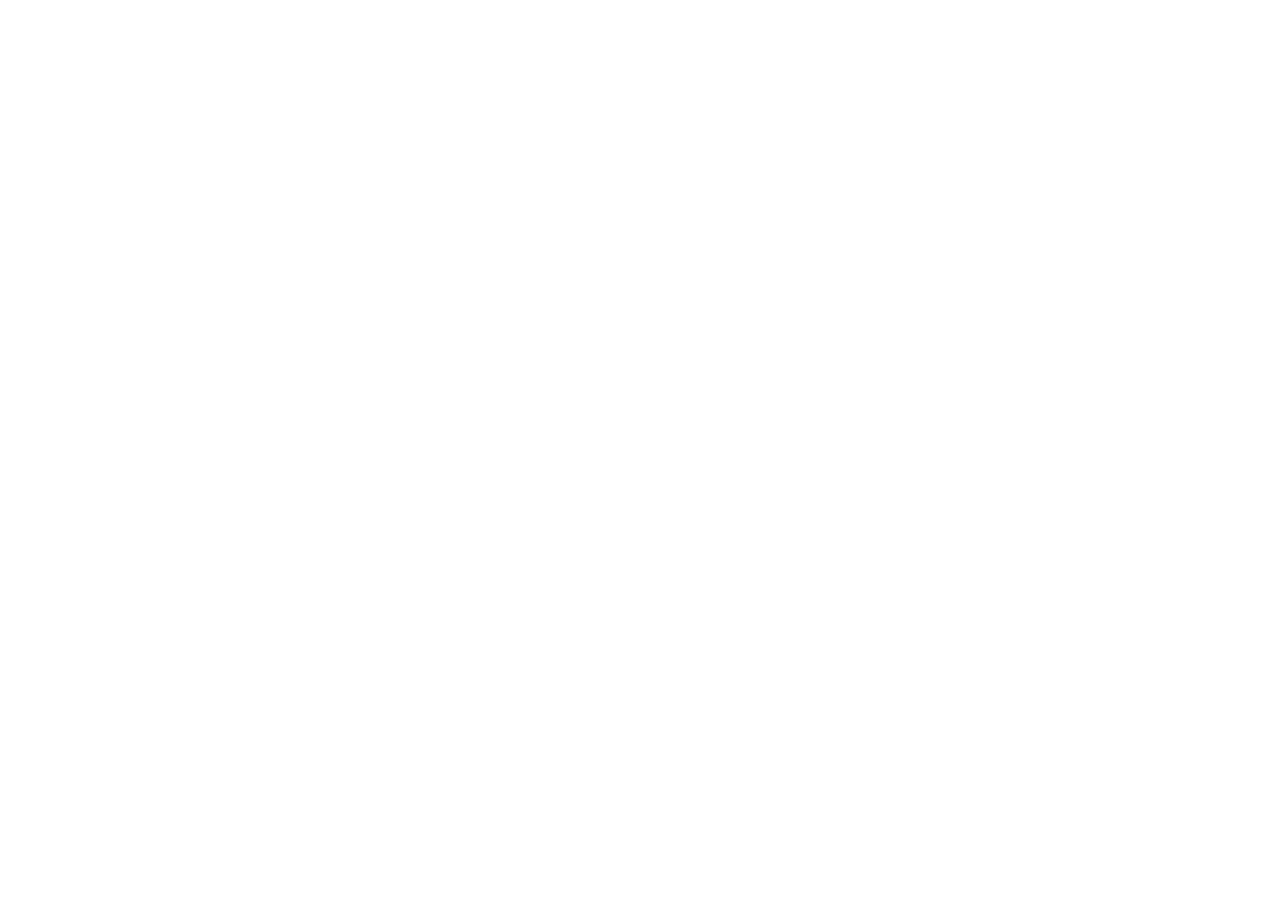
==== index.html @ 05f4dca0 "rename directories" ====
<!DOCTYPE html>
<!--[if lt IE 7]>      <html class="no-js lt-ie9 lt-ie8 lt-ie7"> <![endif]-->
<!--[if IE 7]>         <html class="no-js lt-ie9 lt-ie8"> <![endif]-->
<!--[if IE 8]>         <html class="no-js lt-ie9"> <![endif]-->
<!--[if gt IE 8]><!--> <html class="no-js"> <!--<![endif]-->
<head>
    <meta charset="utf-8">
    <meta http-equiv="X-UA-Compatible" content="IE=edge">
    <title>Region 2 US</title>
    <meta name="description" content="">
    <meta name="viewport" content="width=device-width, initial-scale=1">

    <!-- Place favicon.ico and apple-touch-icon.png in the root directory -->
    <link href="css/screen.css" media="screen, projection" rel="stylesheet" type="text/css" />

    <!--
    <link rel="stylesheet" href="css/normalize.css">
    <link rel="stylesheet" href="css/main.css">
    -->


    <!-- Modernizr checks for browser capabilities and provides exist functions -->
    <script src="js/vendor/modernizr-2.6.2.min.js"></script>
</head>
<body>
    <!--[if lt IE 7]>
        <p class="browsehappy">You are using an <strong>outdated</strong> browser. Please <a href="http://browsehappy.com/">upgrade your browser</a> to improve your experience.</p>
    <![endif]-->
    <div id="root">

        <header>
        </header>
    

        <div id="root-footer"></div>
    </div>

    <footer id="main-footer">
    </footer>

    <script src="http://ajax.googleapis.com/ajax/libs/jquery/1.10.2/jquery.min.js"></script>
    <script>window.jQuery || document.write('<script src="js/vendor/jquery-1.10.2.min.js"><\/script>')</script>
    <script src="js/plugins.js"></script>
    <script src="js/main.js"></script>

</body>
</html>
---- css/screen.css ----
/* Welcome to Compass.
 * In this file you should write your main styles. (or centralize your imports)
 * Import this file using the following HTML or equivalent:
 * <link href="/stylesheets/screen.css" media="screen, projection" rel="stylesheet" type="text/css" /> */
/* line 5, ../../../.rbenv/versions/2.1.2/lib/ruby/gems/2.1.0/gems/compass-core-1.0.1/stylesheets/compass/reset/_utilities.scss */
html, body, div, span, applet, object, iframe,
h1, h2, h3, h4, h5, h6, p, blockquote, pre,
a, abbr, acronym, address, big, cite, code,
del, dfn, em, img, ins, kbd, q, s, samp,
small, strike, strong, sub, sup, tt, var,
b, u, i, center,
dl, dt, dd, ol, ul, li,
fieldset, form, label, legend,
table, caption, tbody, tfoot, thead, tr, th, td,
article, aside, canvas, details, embed,
figure, figcaption, footer, header, hgroup,
menu, nav, output, ruby, section, summary,
time, mark, audio, video {
  margin: 0;
  padding: 0;
  border: 0;
  font: inherit;
  font-size: 100%;
  vertical-align: baseline;
}

/* line 22, ../../../.rbenv/versions/2.1.2/lib/ruby/gems/2.1.0/gems/compass-core-1.0.1/stylesheets/compass/reset/_utilities.scss */
html {
  line-height: 1;
}

/* line 24, ../../../.rbenv/versions/2.1.2/lib/ruby/gems/2.1.0/gems/compass-core-1.0.1/stylesheets/compass/reset/_utilities.scss */
ol, ul {
  list-style: none;
}

/* line 26, ../../../.rbenv/versions/2.1.2/lib/ruby/gems/2.1.0/gems/compass-core-1.0.1/stylesheets/compass/reset/_utilities.scss */
table {
  border-collapse: collapse;
  border-spacing: 0;
}

/* line 28, ../../../.rbenv/versions/2.1.2/lib/ruby/gems/2.1.0/gems/compass-core-1.0.1/stylesheets/compass/reset/_utilities.scss */
caption, th, td {
  text-align: left;
  font-weight: normal;
  vertical-align: middle;
}

/* line 30, ../../../.rbenv/versions/2.1.2/lib/ruby/gems/2.1.0/gems/compass-core-1.0.1/stylesheets/compass/reset/_utilities.scss */
q, blockquote {
  quotes: none;
}
/* line 103, ../../../.rbenv/versions/2.1.2/lib/ruby/gems/2.1.0/gems/compass-core-1.0.1/stylesheets/compass/reset/_utilities.scss */
q:before, q:after, blockquote:before, blockquote:after {
  content: "";
  content: none;
}

/* line 32, ../../../.rbenv/versions/2.1.2/lib/ruby/gems/2.1.0/gems/compass-core-1.0.1/stylesheets/compass/reset/_utilities.scss */
a img {
  border: none;
}

/* line 116, ../../../.rbenv/versions/2.1.2/lib/ruby/gems/2.1.0/gems/compass-core-1.0.1/stylesheets/compass/reset/_utilities.scss */
article, aside, details, figcaption, figure, footer, header, hgroup, main, menu, nav, section, summary {
  display: block;
}
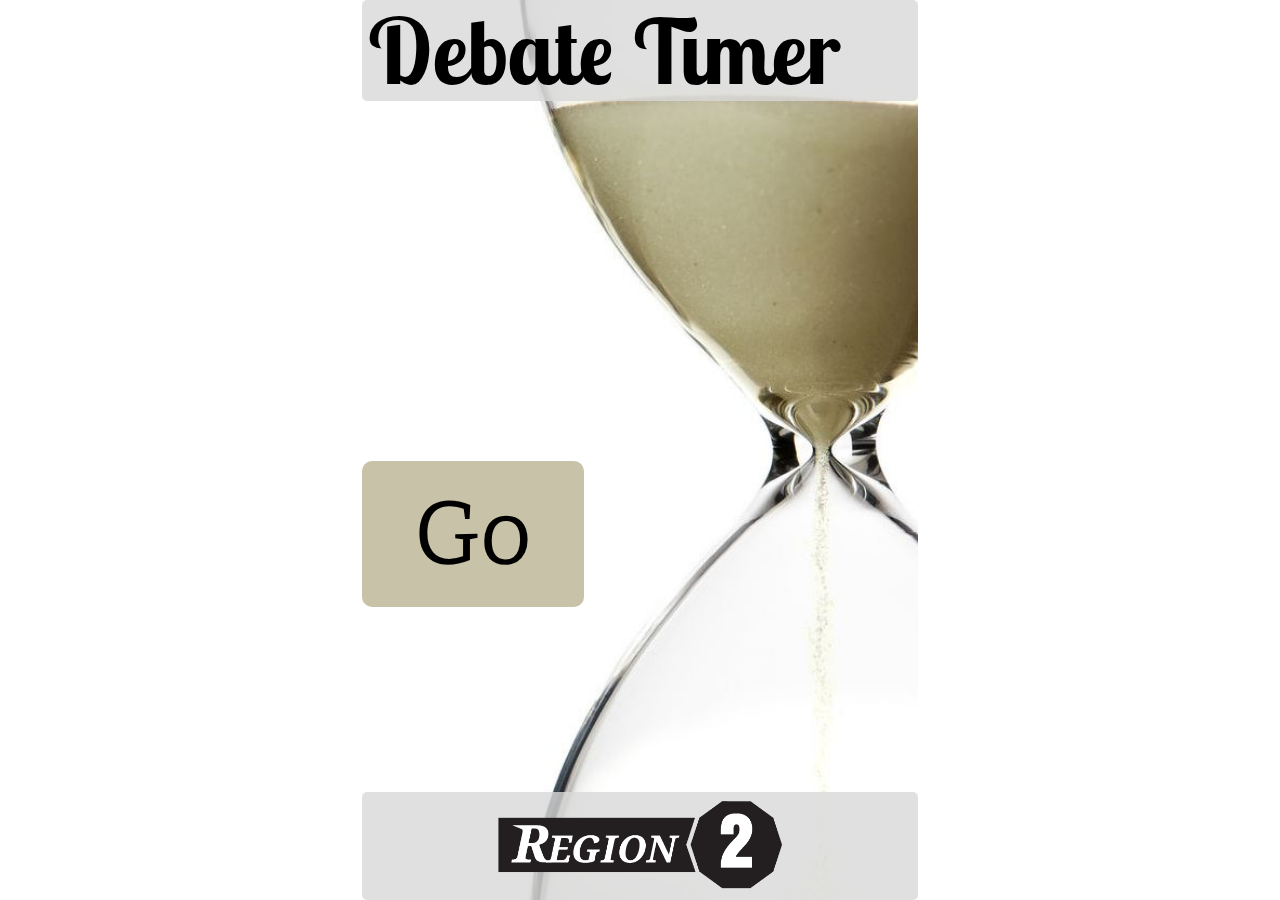
==== commit f50db257: "style go button" ====
--- a/index.html
+++ b/index.html
@@ -29,13 +29,20 @@
     <div id="root">
 
         <header>
+            <div>
+                <a href="./debate-timer/index.html"><span class="left">Debate Timer</span></a>
+            </div>
         </header>
-    
+
+        <a href="./debate-timer/index.html">
+            <div class="call-to-action">Go</div>    
+        </a>
 
         <div id="root-footer"></div>
     </div>
 
     <footer id="main-footer">
+        <img src="img/region-2-logo-546x173.png">
     </footer>
 
     <script src="http://ajax.googleapis.com/ajax/libs/jquery/1.10.2/jquery.min.js"></script>
--- a/css/screen.css
+++ b/css/screen.css
@@ -2,6 +2,8 @@
  * In this file you should write your main styles. (or centralize your imports)
  * Import this file using the following HTML or equivalent:
  * <link href="/stylesheets/screen.css" media="screen, projection" rel="stylesheet" type="text/css" /> */
+@import url(http://fonts.googleapis.com/css?family=Lobster+Two:700);
+@import url(http://fonts.googleapis.com/css?family=Bitter);
 /* line 5, ../../../.rbenv/versions/2.1.2/lib/ruby/gems/2.1.0/gems/compass-core-1.0.1/stylesheets/compass/reset/_utilities.scss */
 html, body, div, span, applet, object, iframe,
 h1, h2, h3, h4, h5, h6, p, blockquote, pre,
@@ -66,3 +68,117 @@
 article, aside, details, figcaption, figure, footer, header, hgroup, main, menu, nav, section, summary {
   display: block;
 }
+
+/* line 10, ../../../.rbenv/versions/2.1.2/lib/ruby/gems/2.1.0/gems/compass-core-1.0.1/stylesheets/compass/layout/_sticky-footer.scss */
+html, body {
+  height: 100%;
+}
+
+/* line 12, ../../../.rbenv/versions/2.1.2/lib/ruby/gems/2.1.0/gems/compass-core-1.0.1/stylesheets/compass/layout/_sticky-footer.scss */
+#root {
+  clear: both;
+  min-height: 100%;
+  height: auto !important;
+  height: 100%;
+  margin-bottom: -12vmin;
+}
+/* line 18, ../../../.rbenv/versions/2.1.2/lib/ruby/gems/2.1.0/gems/compass-core-1.0.1/stylesheets/compass/layout/_sticky-footer.scss */
+#root #root-footer {
+  height: 12vmin;
+}
+
+/* line 20, ../../../.rbenv/versions/2.1.2/lib/ruby/gems/2.1.0/gems/compass-core-1.0.1/stylesheets/compass/layout/_sticky-footer.scss */
+#main-footer {
+  clear: both;
+  position: relative;
+  height: 12vmin;
+}
+
+/* line 45, ../sass/screen.scss */
+body {
+  max-width: 556px;
+  margin: auto;
+}
+
+/* line 53, ../sass/screen.scss */
+img {
+  max-width: 100%;
+}
+
+/* line 57, ../sass/screen.scss */
+#root {
+  background-image: url('../img/hourglass-556x834-2x3.jpg?1415654698');
+  background-size: cover;
+  background-repeat: no-repeat;
+}
+
+/* line 66, ../sass/screen.scss */
+header {
+  font-family: 'Lobster Two', cursive;
+  font-size: 10vmin;
+  font-weight: bold;
+  background-color: rgba(216, 216, 216, 0.8);
+  border-radius: 5px;
+}
+/* line 72, ../sass/screen.scss */
+header div {
+  padding: 1%;
+}
+/* line 75, ../sass/screen.scss */
+header .left {
+  text-align: left;
+}
+/* line 78, ../sass/screen.scss */
+header .right {
+  font-family: Bitter, Serif;
+  font-size: 8vmin;
+  font-weight: bold;
+  float: right;
+  padding-top: 5px;
+  padding-right: 10px;
+  padding-left: .5em;
+  border-left: solid 1px;
+  color: grey;
+}
+
+/* line 93, ../sass/screen.scss */
+footer {
+  background-color: rgba(216, 216, 216, 0.8);
+  border-radius: 5px;
+  text-align: center;
+}
+/* line 98, ../sass/screen.scss */
+footer img {
+  height: 10vmin;
+  position: relative;
+  top: 1vmin;
+}
+
+/* line 107, ../sass/screen.scss */
+a {
+  color: black;
+  text-decoration: none;
+}
+
+/* line 116, ../sass/screen.scss */
+.call-to-action {
+  font-family: Bitter, Serif;
+  font-size: 10vmin;
+  width: 40%;
+  min-height: 10vmin;
+  margin-top: 40vmin;
+  padding-bottom: 5%;
+  padding-top: 5%;
+  text-align: center;
+  background-color: rgba(176, 168, 131, 0.7);
+  border-radius: 10px;
+  cursor: pointer;
+}
+/* line 132, ../sass/screen.scss */
+.call-to-action:hover {
+  background-image: url('[data-uri]');
+  background-size: 100%;
+  background-image: -moz-radial-gradient(#ffffff, #b0a883);
+  background-image: -webkit-radial-gradient(#ffffff, #b0a883);
+  background-image: radial-gradient(#ffffff, #b0a883);
+}
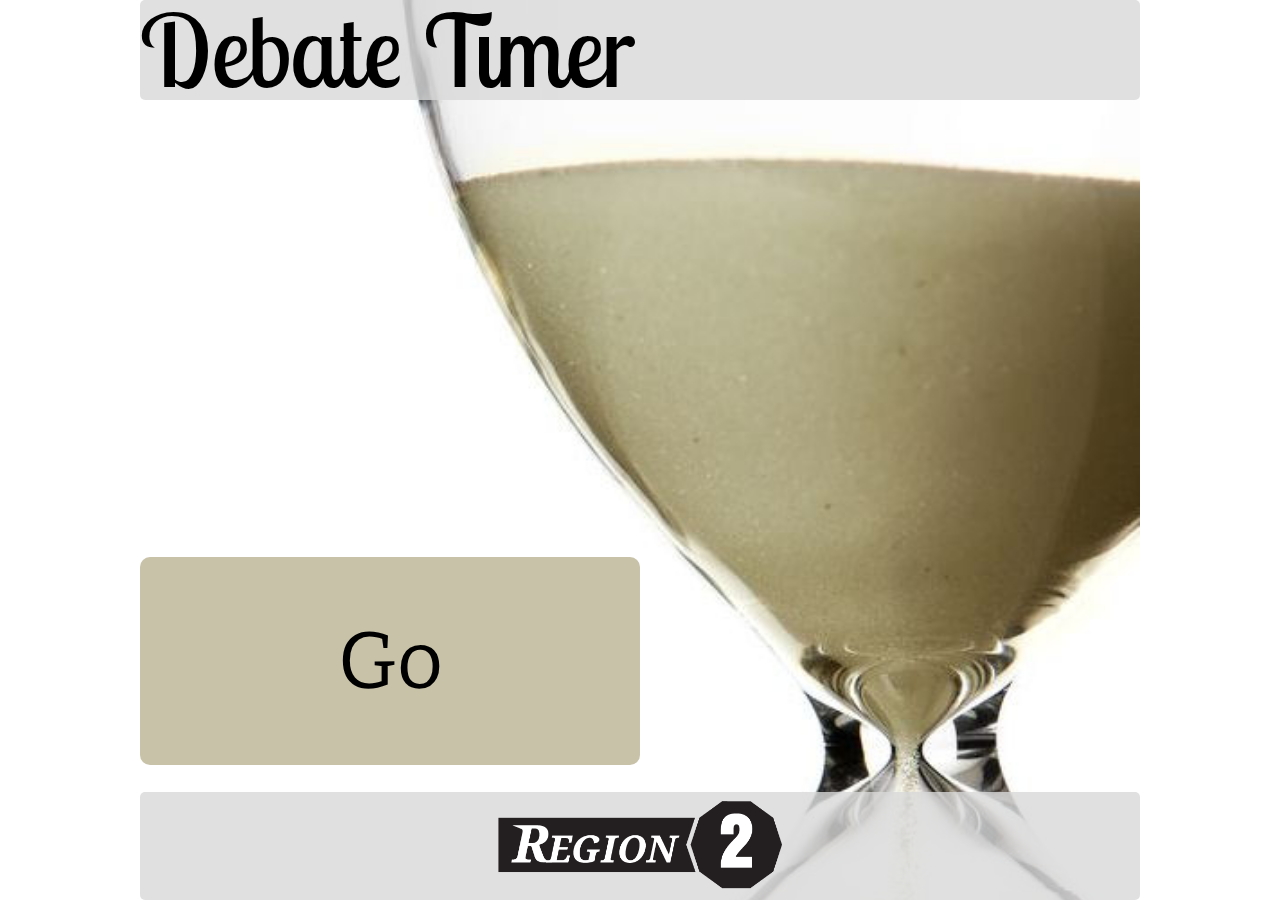
==== commit f358f4a9: "add fittext.js for heading" ====
--- a/index.html
+++ b/index.html
@@ -29,13 +29,13 @@
     <div id="root">
 
         <header>
-            <div>
+            <h1 id="headline">
                 <a href="./debate-timer/index.html"><span class="left">Debate Timer</span></a>
-            </div>
+            </h1>
         </header>
 
         <a href="./debate-timer/index.html">
-            <div class="call-to-action">Go</div>    
+            <h1 id="go-button" class="call-to-action">Go</h1>    
         </a>
 
         <div id="root-footer"></div>
@@ -47,8 +47,9 @@
 
     <script src="http://ajax.googleapis.com/ajax/libs/jquery/1.10.2/jquery.min.js"></script>
     <script>window.jQuery || document.write('<script src="js/vendor/jquery-1.10.2.min.js"><\/script>')</script>
-    <script src="js/plugins.js"></script>
+    <!-- <script src="js/plugins.js"></script> -->
     <script src="js/main.js"></script>
+    <script src="js/vendor/jquery.fittext.js"></script>
 
 </body>
 </html>
--- a/css/screen.css
+++ b/css/screen.css
@@ -96,77 +96,68 @@
 
 /* line 45, ../sass/screen.scss */
 body {
-  max-width: 556px;
+  min-width: 300px;
+  max-width: 1000px;
   margin: auto;
+  min-height: 300px;
 }
 
-/* line 53, ../sass/screen.scss */
+/* line 55, ../sass/screen.scss */
 img {
   max-width: 100%;
 }
 
-/* line 57, ../sass/screen.scss */
+/* line 59, ../sass/screen.scss */
 #root {
   background-image: url('../img/hourglass-556x834-2x3.jpg?1415654698');
   background-size: cover;
   background-repeat: no-repeat;
 }
 
-/* line 66, ../sass/screen.scss */
+/* line 68, ../sass/screen.scss */
+h1 {
+  font-size: 4em;
+}
+
+/* line 72, ../sass/screen.scss */
 header {
   font-family: 'Lobster Two', cursive;
-  font-size: 10vmin;
-  font-weight: bold;
   background-color: rgba(216, 216, 216, 0.8);
   border-radius: 5px;
 }
-/* line 72, ../sass/screen.scss */
-header div {
-  padding: 1%;
-}
-/* line 75, ../sass/screen.scss */
-header .left {
+
+/* line 79, ../sass/screen.scss */
+.left {
   text-align: left;
 }
-/* line 78, ../sass/screen.scss */
-header .right {
-  font-family: Bitter, Serif;
-  font-size: 8vmin;
-  font-weight: bold;
-  float: right;
-  padding-top: 5px;
-  padding-right: 10px;
-  padding-left: .5em;
-  border-left: solid 1px;
-  color: grey;
-}
 
-/* line 93, ../sass/screen.scss */
+/* line 85, ../sass/screen.scss */
 footer {
   background-color: rgba(216, 216, 216, 0.8);
   border-radius: 5px;
   text-align: center;
 }
-/* line 98, ../sass/screen.scss */
+/* line 90, ../sass/screen.scss */
 footer img {
   height: 10vmin;
   position: relative;
   top: 1vmin;
 }
 
-/* line 107, ../sass/screen.scss */
+/* line 99, ../sass/screen.scss */
 a {
   color: black;
   text-decoration: none;
 }
 
-/* line 116, ../sass/screen.scss */
-.call-to-action {
+/* line 108, ../sass/screen.scss */
+#go-button {
   font-family: Bitter, Serif;
-  font-size: 10vmin;
-  width: 40%;
-  min-height: 10vmin;
-  margin-top: 40vmin;
+  font-size: 5em;
+  width: 50%;
+  max-width: 500px;
+  bottom: 15%;
+  position: absolute;
   padding-bottom: 5%;
   padding-top: 5%;
   text-align: center;
@@ -174,8 +165,8 @@
   border-radius: 10px;
   cursor: pointer;
 }
-/* line 132, ../sass/screen.scss */
-.call-to-action:hover {
+/* line 125, ../sass/screen.scss */
+#go-button:hover {
   background-image: url('[data-uri]');
   background-size: 100%;
   background-image: -moz-radial-gradient(#ffffff, #b0a883);
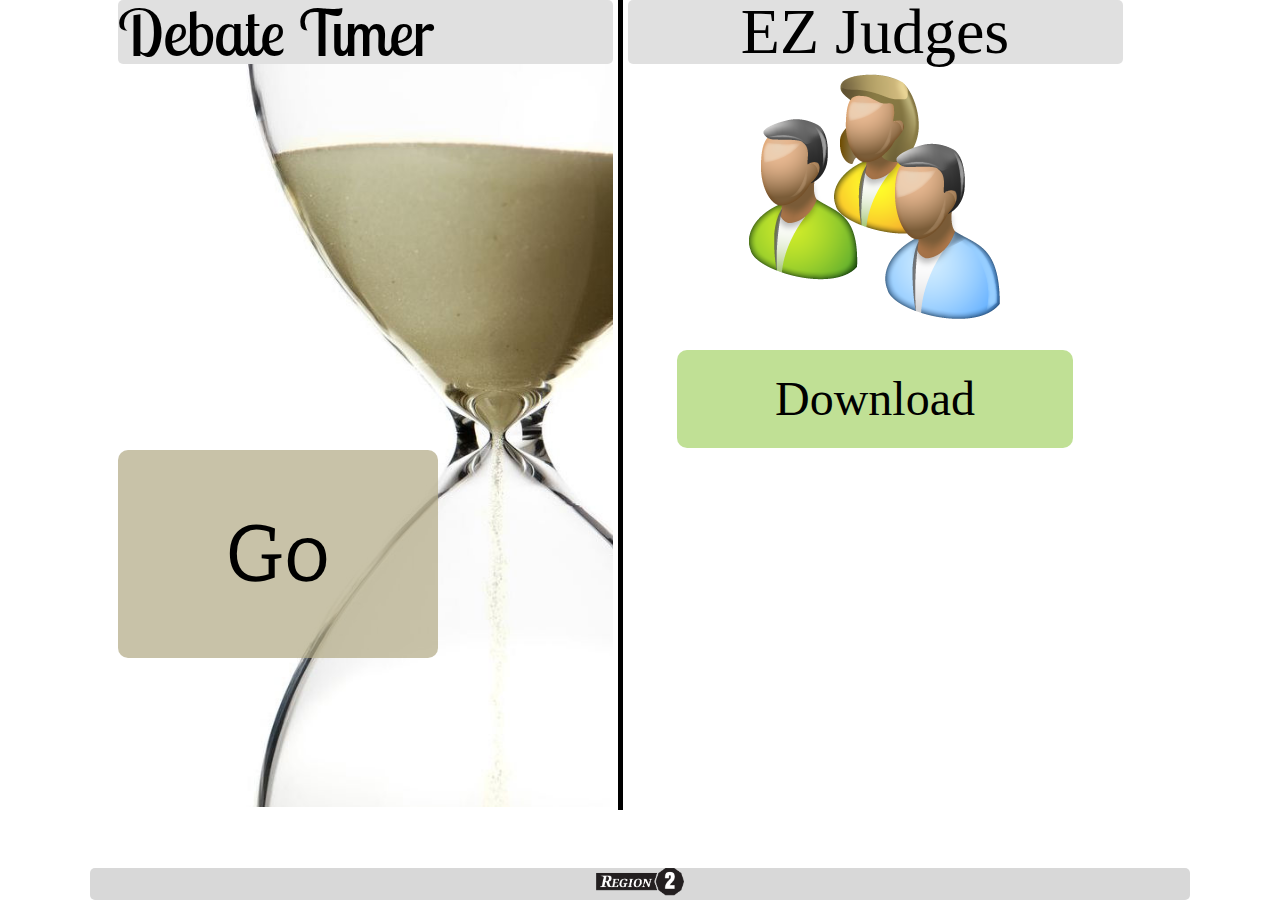
==== commit 4941312c: "add EZ Judges to the screen" ====
--- a/index.html
+++ b/index.html
@@ -27,16 +27,25 @@
         <p class="browsehappy">You are using an <strong>outdated</strong> browser. Please <a href="http://browsehappy.com/">upgrade your browser</a> to improve your experience.</p>
     <![endif]-->
     <div id="root">
-
-        <header>
-            <h1 id="headline">
+        <div id="debate-timer-container">
+            <h1 id="debate-timer-headline" class="headline">
                 <a href="./debate-timer/index.html"><span class="left">Debate Timer</span></a>
             </h1>
-        </header>
+            <img src="img/hourglass-556x834-2x3.jpg">
 
-        <a href="./debate-timer/index.html">
-            <h1 id="go-button" class="call-to-action">Go</h1>    
-        </a>
+            <a href="./debate-timer/index.html">
+                <h1 id="go-button" class="call-to-action">Go</h1>    
+            </a>
+
+        </div>
+        <div id="ezjudges-container">
+            <h1 id="ezjudges-headline" class="headline">EZ Judges</h1>
+            <a href="#">
+                <img src="img/user-group-icon.png">
+                <h2 id="download-button">Download</h2>
+            </a>
+        </div>
+
 
         <div id="root-footer"></div>
     </div>
--- a/css/screen.css
+++ b/css/screen.css
@@ -80,83 +80,122 @@
   min-height: 100%;
   height: auto !important;
   height: 100%;
-  margin-bottom: -12vmin;
+  margin-bottom: -32px;
 }
 /* line 18, ../../../.rbenv/versions/2.1.2/lib/ruby/gems/2.1.0/gems/compass-core-1.0.1/stylesheets/compass/layout/_sticky-footer.scss */
 #root #root-footer {
-  height: 12vmin;
+  height: 32px;
 }
 
 /* line 20, ../../../.rbenv/versions/2.1.2/lib/ruby/gems/2.1.0/gems/compass-core-1.0.1/stylesheets/compass/layout/_sticky-footer.scss */
 #main-footer {
   clear: both;
   position: relative;
-  height: 12vmin;
+  height: 32px;
 }
 
 /* line 45, ../sass/screen.scss */
 body {
   min-width: 300px;
-  max-width: 1000px;
+  max-width: 1100px;
   margin: auto;
   min-height: 300px;
 }
 
-/* line 55, ../sass/screen.scss */
+/* line 53, ../sass/screen.scss */
 img {
   max-width: 100%;
 }
 
-/* line 59, ../sass/screen.scss */
-#root {
-  background-image: url('../img/hourglass-556x834-2x3.jpg?1415654698');
-  background-size: cover;
-  background-repeat: no-repeat;
-}
-
-/* line 68, ../sass/screen.scss */
+/* line 57, ../sass/screen.scss */
+#debate-timer-container {
+  width: 90%;
+  margin-left: 5%;
+  height: 100%;
+}
+/* line 66, ../sass/screen.scss */
+#debate-timer-container img {
+  padding-bottom: 10px;
+  border-bottom: solid 5px;
+}
+
+/* line 72, ../sass/screen.scss */
+#ezjudges-container {
+  background-color: white;
+  text-align: center;
+  width: 90%;
+  margin-left: 5%;
+  height: 100%;
+  position: relative;
+}
+/* line 80, ../sass/screen.scss */
+#ezjudges-container img {
+  margin: auto;
+  display: block;
+}
+
+/* line 89, ../sass/screen.scss */
 h1 {
   font-size: 4em;
 }
 
-/* line 72, ../sass/screen.scss */
-header {
-  font-family: 'Lobster Two', cursive;
+/* line 92, ../sass/screen.scss */
+h2 {
+  font-size: 3em;
+}
+
+/* line 96, ../sass/screen.scss */
+.headline {
   background-color: rgba(216, 216, 216, 0.8);
   border-radius: 5px;
 }
 
-/* line 79, ../sass/screen.scss */
-.left {
-  text-align: left;
-}
-
-/* line 85, ../sass/screen.scss */
+/* line 101, ../sass/screen.scss */
+#debate-timer-headline {
+  font-family: 'Lobster Two', cursive;
+}
+
+/* line 105, ../sass/screen.scss */
+#ezjudges-headline {
+  margin-top: 30px;
+}
+
+/* line 112, ../sass/screen.scss */
 footer {
-  background-color: rgba(216, 216, 216, 0.8);
+  background-color: #d8d8d8;
   border-radius: 5px;
   text-align: center;
 }
-/* line 90, ../sass/screen.scss */
+/* line 117, ../sass/screen.scss */
 footer img {
-  height: 10vmin;
+  height: 28px;
   position: relative;
-  top: 1vmin;
-}
-
-/* line 99, ../sass/screen.scss */
+  top: 2;
+}
+
+/* line 126, ../sass/screen.scss */
 a {
   color: black;
   text-decoration: none;
 }
 
-/* line 108, ../sass/screen.scss */
+/* line 132, ../sass/screen.scss */
+.float-left {
+  float: left;
+}
+
+/* line 136, ../sass/screen.scss */
+.float-right {
+  float: right;
+}
+
+/* line 143, ../sass/screen.scss */
 #go-button {
   font-family: Bitter, Serif;
   font-size: 5em;
   width: 50%;
   max-width: 500px;
-  bottom: 15%;
+  top: 50%;
   position: absolute;
   padding-bottom: 5%;
   padding-top: 5%;
@@ -165,7 +204,7 @@
   border-radius: 10px;
   cursor: pointer;
 }
-/* line 125, ../sass/screen.scss */
+/* line 160, ../sass/screen.scss */
 #go-button:hover {
   background-image: url('[data-uri]');
   background-size: 100%;
@@ -173,3 +212,58 @@
   background-image: -webkit-radial-gradient(#ffffff, #b0a883);
   background-image: radial-gradient(#ffffff, #b0a883);
 }
+
+/* line 165, ../sass/screen.scss */
+#download-button {
+  margin-top: 30px;
+  width: 80%;
+  margin-left: 10%;
+  padding-bottom: 5%;
+  padding-top: 5%;
+  margin-bottom: 30px;
+  background-color: rgba(130, 193, 44, 0.5);
+  border-radius: 10px;
+  cursor: pointer;
+}
+/* line 177, ../sass/screen.scss */
+#download-button:hover {
+  background-image: url('[data-uri]');
+  background-size: 100%;
+  background-image: -moz-radial-gradient(#ffffff, #82c12c);
+  background-image: -webkit-radial-gradient(#ffffff, #82c12c);
+  background-image: radial-gradient(#ffffff, #82c12c);
+}
+
+@media screen and (min-width: 600px) {
+  /* line 184, ../sass/screen.scss */
+  #debate-timer-container {
+    width: 45%;
+    margin-left: 2.5%;
+    float: left;
+    border-right: solid 5px;
+    padding-right: 5px;
+    margin-right: 5px;
+  }
+  /* line 188, ../sass/screen.scss */
+  #debate-timer-container img {
+    padding-bottom: 0;
+    border-bottom: none;
+  }
+
+  /* line 199, ../sass/screen.scss */
+  #go-button {
+    width: 25%;
+  }
+
+  /* line 203, ../sass/screen.scss */
+  #ezjudges-container {
+    width: 45%;
+    margin-left: 0;
+    float: left;
+  }
+
+  /* line 210, ../sass/screen.scss */
+  #ezjudges-headline {
+    margin-top: 0;
+  }
+}
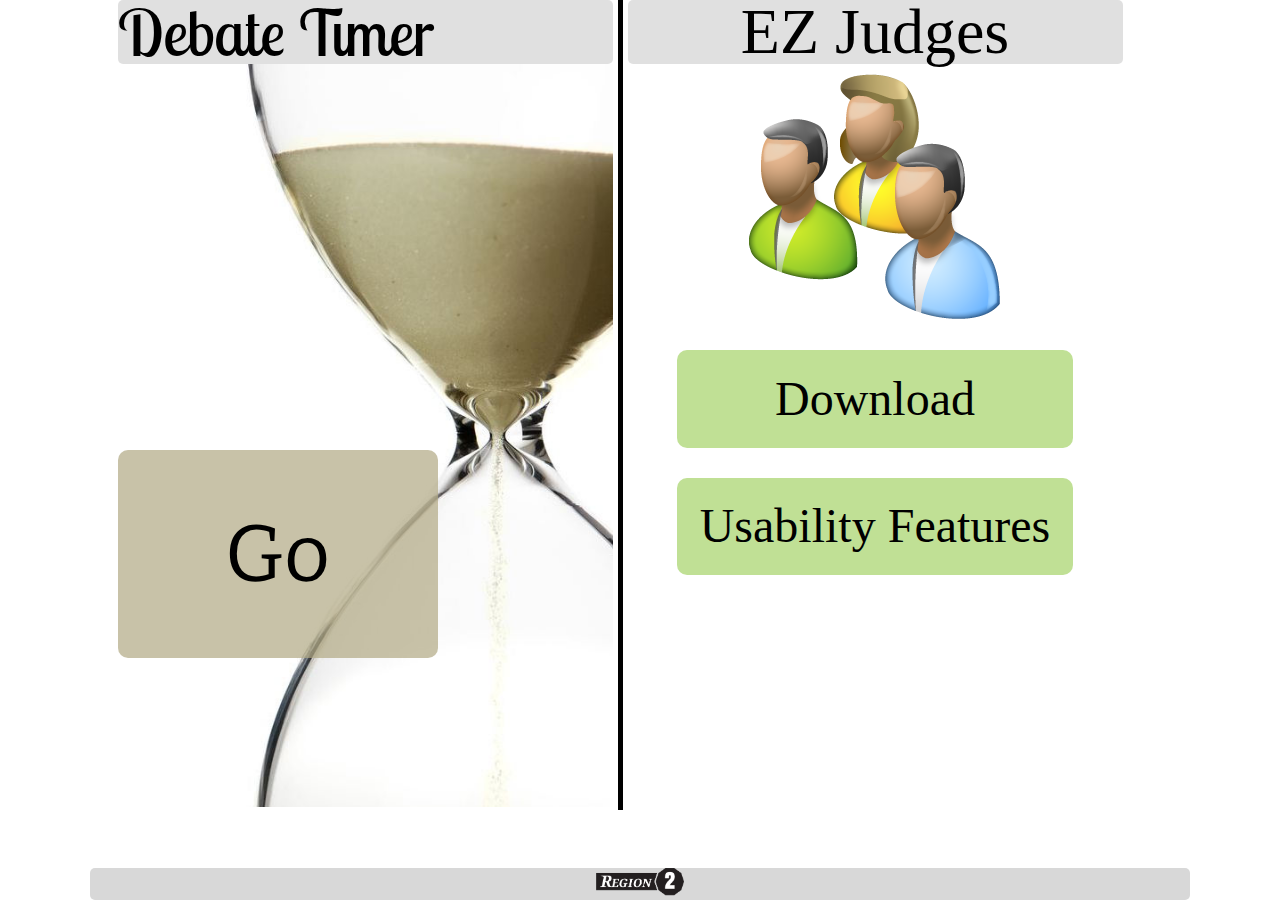
==== commit 0cb42878: "add link to ez judges youtube" ====
--- a/index.html
+++ b/index.html
@@ -40,9 +40,12 @@
         </div>
         <div id="ezjudges-container">
             <h1 id="ezjudges-headline" class="headline">EZ Judges</h1>
-            <a href="#">
+            <a href="downloads/ezjudges.zip">
                 <img src="img/user-group-icon.png">
-                <h2 id="download-button">Download</h2>
+                <h2 id="download-button" class="ezbutton">Download</h2>
+            </a>
+            <a href="http://youtu.be/OC0ozIU1RrA">
+                <h2 id="usability-button" class="ezbutton">Usability Features</h2>
             </a>
         </div>
 
--- a/css/screen.css
+++ b/css/screen.css
@@ -214,8 +214,7 @@
 }
 
 /* line 165, ../sass/screen.scss */
-#download-button {
-  margin-top: 30px;
+.ezbutton {
   width: 80%;
   margin-left: 10%;
   padding-bottom: 5%;
@@ -225,8 +224,8 @@
   border-radius: 10px;
   cursor: pointer;
 }
-/* line 177, ../sass/screen.scss */
-#download-button:hover {
+/* line 176, ../sass/screen.scss */
+.ezbutton:hover {
   background-image: url('[data-uri]');
   background-size: 100%;
   background-image: -moz-radial-gradient(#ffffff, #82c12c);
@@ -234,8 +233,13 @@
   background-image: radial-gradient(#ffffff, #82c12c);
 }
 
+/* line 185, ../sass/screen.scss */
+#download-button {
+  margin-top: 30px;
+}
+
 @media screen and (min-width: 600px) {
-  /* line 184, ../sass/screen.scss */
+  /* line 191, ../sass/screen.scss */
   #debate-timer-container {
     width: 45%;
     margin-left: 2.5%;
@@ -244,25 +248,25 @@
     padding-right: 5px;
     margin-right: 5px;
   }
-  /* line 188, ../sass/screen.scss */
+  /* line 195, ../sass/screen.scss */
   #debate-timer-container img {
     padding-bottom: 0;
     border-bottom: none;
   }
 
-  /* line 199, ../sass/screen.scss */
+  /* line 206, ../sass/screen.scss */
   #go-button {
     width: 25%;
   }
 
-  /* line 203, ../sass/screen.scss */
+  /* line 210, ../sass/screen.scss */
   #ezjudges-container {
     width: 45%;
     margin-left: 0;
     float: left;
   }
 
-  /* line 210, ../sass/screen.scss */
+  /* line 217, ../sass/screen.scss */
   #ezjudges-headline {
     margin-top: 0;
   }
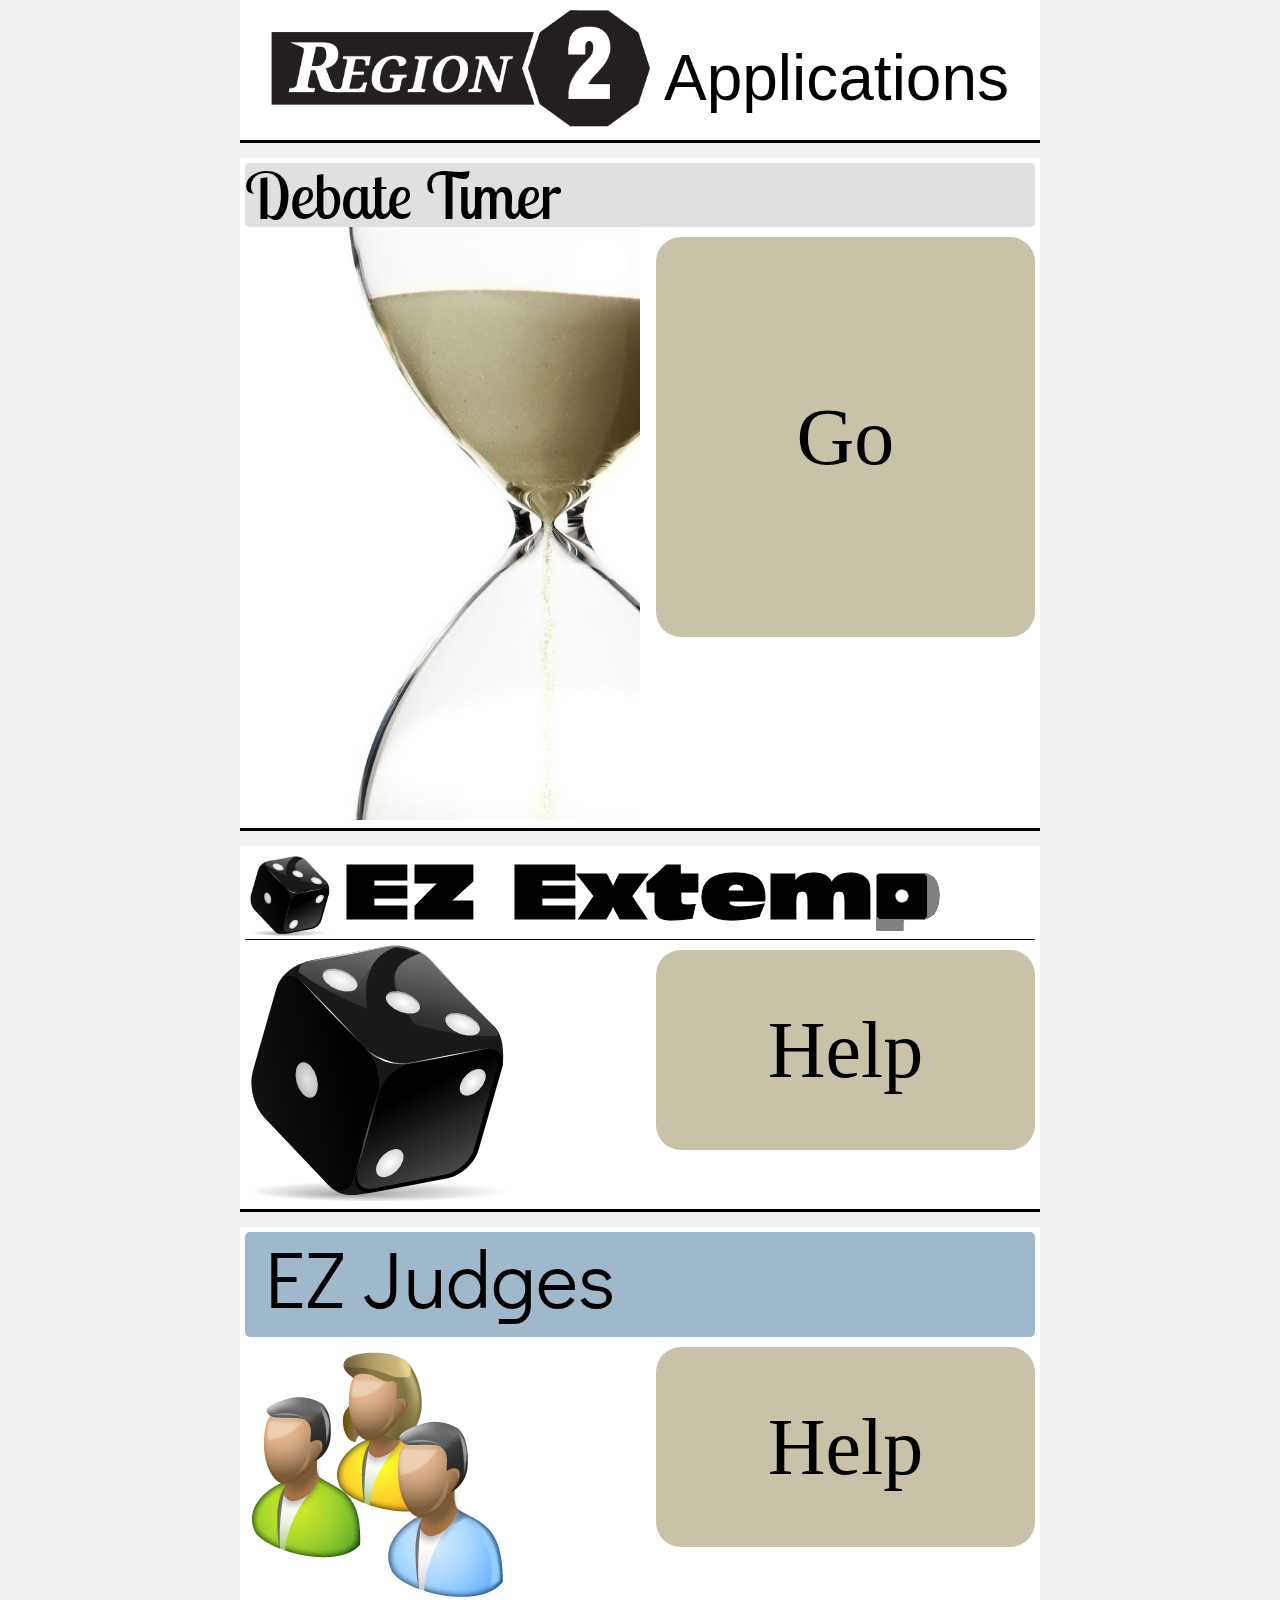
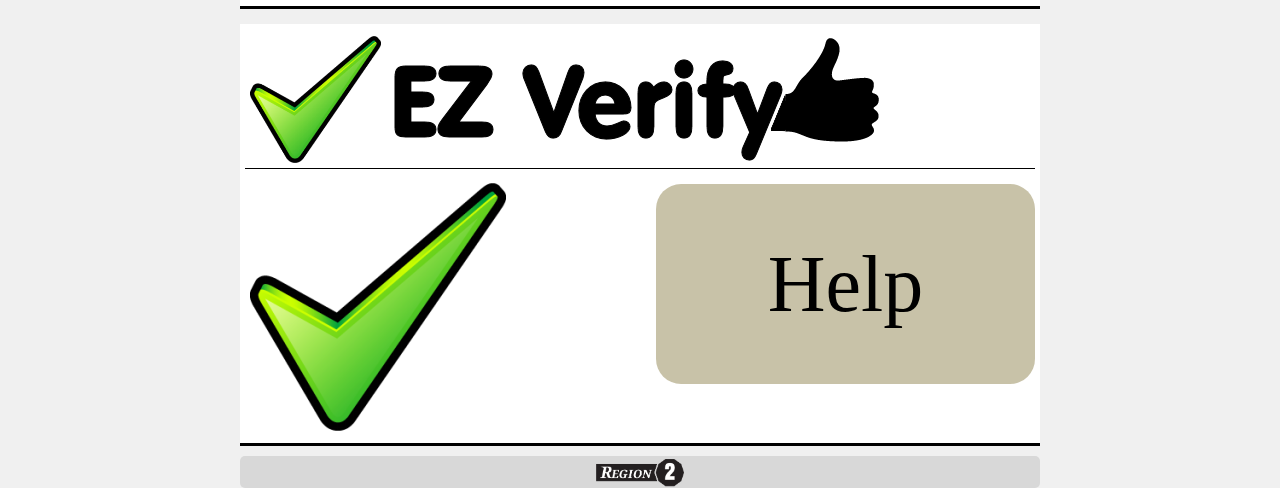
==== commit 6d3287c4: "add all application in single file" ====
--- a/index.html
+++ b/index.html
@@ -27,28 +27,47 @@
         <p class="browsehappy">You are using an <strong>outdated</strong> browser. Please <a href="http://browsehappy.com/">upgrade your browser</a> to improve your experience.</p>
     <![endif]-->
     <div id="root">
-        <div id="debate-timer-container">
+        <header>
+            <img src="img/region-2-logo-546x173.png">
+            <span>Applications</span>
+        </header>
+
+        <div id="debate-timer-container" class="standard-container">
             <h1 id="debate-timer-headline" class="headline">
                 <a href="./debate-timer/index.html"><span class="left">Debate Timer</span></a>
             </h1>
             <img src="img/hourglass-556x834-2x3.jpg">
+            <a href="./debate-timer/index.html" class="go">Go</a>
+        </div>
 
-            <a href="./debate-timer/index.html">
-                <h1 id="go-button" class="call-to-action">Go</h1>    
-            </a>
-
-        </div>
-        <div id="ezjudges-container">
-            <h1 id="ezjudges-headline" class="headline">EZ Judges</h1>
-            <a href="downloads/ezjudges.zip">
-                <img src="img/user-group-icon.png">
-                <h2 id="download-button" class="ezbutton">Download</h2>
-            </a>
-            <a href="http://youtu.be/OC0ozIU1RrA">
-                <h2 id="usability-button" class="ezbutton">Usability Features</h2>
+        <div class="image-go-container standard-container">
+            <div id="ezextemp-headline" class="headline" >
+                <img src="img/dice-256x256.png">
+                <img id="" src="img/ezextemp-logo.png" />
+            </div>
+            <img src="img/dice-256x256.png">
+            <a href="./ezextemp/help.html" class="go">Help</a>
             </a>
         </div>
 
+        <div class="image-go-container standard-container">
+            <div id="ezjudges-headline" class="headline">
+                <span>EZ Judges</span>
+            </div>
+            <img src="img/user-group-icon.png">
+            <a href="./ezjudges/help.html" class="go">Help</a>
+            </a>
+        </div>
+
+        <div class="image-go-container standard-container">
+            <div id="ezverify-headline" class="headline">
+                <img src="img/green-checkmark-256x256.png">
+                <img id="" src="img/ezverify-logo.png" />
+            </div>
+            <img src="img/green-checkmark-256x256.png">
+            <a href="./ezverify/help.html" class="go">Help</a>
+            </a>
+        </div>
 
         <div id="root-footer"></div>
     </div>
--- a/css/screen.css
+++ b/css/screen.css
@@ -3,8 +3,8 @@
  * Import this file using the following HTML or equivalent:
  * <link href="/stylesheets/screen.css" media="screen, projection" rel="stylesheet" type="text/css" /> */
 @import url(http://fonts.googleapis.com/css?family=Lobster+Two:700);
-@import url(http://fonts.googleapis.com/css?family=Bitter);
-/* line 5, ../../../.rbenv/versions/2.1.2/lib/ruby/gems/2.1.0/gems/compass-core-1.0.1/stylesheets/compass/reset/_utilities.scss */
+@import url(http://fonts.googleapis.com/css?family=Didact+Gothic);
+/* line 5, ../../../.rbenv/versions/2.1.5/lib/ruby/gems/2.1.0/gems/compass-core-1.0.1/stylesheets/compass/reset/_utilities.scss */
 html, body, div, span, applet, object, iframe,
 h1, h2, h3, h4, h5, h6, p, blockquote, pre,
 a, abbr, acronym, address, big, cite, code,
@@ -26,55 +26,55 @@
   vertical-align: baseline;
 }
 
-/* line 22, ../../../.rbenv/versions/2.1.2/lib/ruby/gems/2.1.0/gems/compass-core-1.0.1/stylesheets/compass/reset/_utilities.scss */
+/* line 22, ../../../.rbenv/versions/2.1.5/lib/ruby/gems/2.1.0/gems/compass-core-1.0.1/stylesheets/compass/reset/_utilities.scss */
 html {
   line-height: 1;
 }
 
-/* line 24, ../../../.rbenv/versions/2.1.2/lib/ruby/gems/2.1.0/gems/compass-core-1.0.1/stylesheets/compass/reset/_utilities.scss */
+/* line 24, ../../../.rbenv/versions/2.1.5/lib/ruby/gems/2.1.0/gems/compass-core-1.0.1/stylesheets/compass/reset/_utilities.scss */
 ol, ul {
   list-style: none;
 }
 
-/* line 26, ../../../.rbenv/versions/2.1.2/lib/ruby/gems/2.1.0/gems/compass-core-1.0.1/stylesheets/compass/reset/_utilities.scss */
+/* line 26, ../../../.rbenv/versions/2.1.5/lib/ruby/gems/2.1.0/gems/compass-core-1.0.1/stylesheets/compass/reset/_utilities.scss */
 table {
   border-collapse: collapse;
   border-spacing: 0;
 }
 
-/* line 28, ../../../.rbenv/versions/2.1.2/lib/ruby/gems/2.1.0/gems/compass-core-1.0.1/stylesheets/compass/reset/_utilities.scss */
+/* line 28, ../../../.rbenv/versions/2.1.5/lib/ruby/gems/2.1.0/gems/compass-core-1.0.1/stylesheets/compass/reset/_utilities.scss */
 caption, th, td {
   text-align: left;
   font-weight: normal;
   vertical-align: middle;
 }
 
-/* line 30, ../../../.rbenv/versions/2.1.2/lib/ruby/gems/2.1.0/gems/compass-core-1.0.1/stylesheets/compass/reset/_utilities.scss */
+/* line 30, ../../../.rbenv/versions/2.1.5/lib/ruby/gems/2.1.0/gems/compass-core-1.0.1/stylesheets/compass/reset/_utilities.scss */
 q, blockquote {
   quotes: none;
 }
-/* line 103, ../../../.rbenv/versions/2.1.2/lib/ruby/gems/2.1.0/gems/compass-core-1.0.1/stylesheets/compass/reset/_utilities.scss */
+/* line 103, ../../../.rbenv/versions/2.1.5/lib/ruby/gems/2.1.0/gems/compass-core-1.0.1/stylesheets/compass/reset/_utilities.scss */
 q:before, q:after, blockquote:before, blockquote:after {
   content: "";
   content: none;
 }
 
-/* line 32, ../../../.rbenv/versions/2.1.2/lib/ruby/gems/2.1.0/gems/compass-core-1.0.1/stylesheets/compass/reset/_utilities.scss */
+/* line 32, ../../../.rbenv/versions/2.1.5/lib/ruby/gems/2.1.0/gems/compass-core-1.0.1/stylesheets/compass/reset/_utilities.scss */
 a img {
   border: none;
 }
 
-/* line 116, ../../../.rbenv/versions/2.1.2/lib/ruby/gems/2.1.0/gems/compass-core-1.0.1/stylesheets/compass/reset/_utilities.scss */
+/* line 116, ../../../.rbenv/versions/2.1.5/lib/ruby/gems/2.1.0/gems/compass-core-1.0.1/stylesheets/compass/reset/_utilities.scss */
 article, aside, details, figcaption, figure, footer, header, hgroup, main, menu, nav, section, summary {
   display: block;
 }
 
-/* line 10, ../../../.rbenv/versions/2.1.2/lib/ruby/gems/2.1.0/gems/compass-core-1.0.1/stylesheets/compass/layout/_sticky-footer.scss */
+/* line 10, ../../../.rbenv/versions/2.1.5/lib/ruby/gems/2.1.0/gems/compass-core-1.0.1/stylesheets/compass/layout/_sticky-footer.scss */
 html, body {
   height: 100%;
 }
 
-/* line 12, ../../../.rbenv/versions/2.1.2/lib/ruby/gems/2.1.0/gems/compass-core-1.0.1/stylesheets/compass/layout/_sticky-footer.scss */
+/* line 12, ../../../.rbenv/versions/2.1.5/lib/ruby/gems/2.1.0/gems/compass-core-1.0.1/stylesheets/compass/layout/_sticky-footer.scss */
 #root {
   clear: both;
   min-height: 100%;
@@ -82,130 +82,98 @@
   height: 100%;
   margin-bottom: -32px;
 }
-/* line 18, ../../../.rbenv/versions/2.1.2/lib/ruby/gems/2.1.0/gems/compass-core-1.0.1/stylesheets/compass/layout/_sticky-footer.scss */
+/* line 18, ../../../.rbenv/versions/2.1.5/lib/ruby/gems/2.1.0/gems/compass-core-1.0.1/stylesheets/compass/layout/_sticky-footer.scss */
 #root #root-footer {
   height: 32px;
 }
 
-/* line 20, ../../../.rbenv/versions/2.1.2/lib/ruby/gems/2.1.0/gems/compass-core-1.0.1/stylesheets/compass/layout/_sticky-footer.scss */
+/* line 20, ../../../.rbenv/versions/2.1.5/lib/ruby/gems/2.1.0/gems/compass-core-1.0.1/stylesheets/compass/layout/_sticky-footer.scss */
 #main-footer {
   clear: both;
   position: relative;
   height: 32px;
 }
 
-/* line 45, ../sass/screen.scss */
+/* line 44, ../sass/screen.scss */
 body {
-  min-width: 300px;
-  max-width: 1100px;
+  min-width: 310px;
+  max-width: 800px;
   margin: auto;
-  min-height: 300px;
-}
-
-/* line 53, ../sass/screen.scss */
-img {
-  max-width: 100%;
-}
-
-/* line 57, ../sass/screen.scss */
-#debate-timer-container {
-  width: 90%;
-  margin-left: 5%;
-  height: 100%;
-}
-/* line 66, ../sass/screen.scss */
-#debate-timer-container img {
-  padding-bottom: 10px;
-  border-bottom: solid 5px;
-}
-
-/* line 72, ../sass/screen.scss */
-#ezjudges-container {
-  background-color: white;
+  background-color: #f0f0f0;
+}
+
+/* line 51, ../sass/screen.scss */
+header {
+  font-family: Tahoma, Geneva, sans-serif;
+  font-size: 4em;
+  padding-top: 10px;
   text-align: center;
-  width: 90%;
-  margin-left: 5%;
-  height: 100%;
+  background-color: white;
+  border-bottom: solid 3px;
+}
+/* line 58, ../sass/screen.scss */
+header span {
   position: relative;
+  bottom: 30px;
+}
+/* line 62, ../sass/screen.scss */
+header img {
+  max-height: 120px;
+}
+
+/* line 67, ../sass/screen.scss */
+a {
+  display: inline-block;
+  color: black;
+  text-decoration: none;
+}
+
+/* line 75, ../sass/screen.scss */
+.standard-container {
+  margin-top: 15px;
+  border-bottom: solid 3px;
+  background-color: white;
+  padding: 5px;
 }
 /* line 80, ../sass/screen.scss */
-#ezjudges-container img {
-  margin: auto;
-  display: block;
-}
-
-/* line 89, ../sass/screen.scss */
-h1 {
-  font-size: 4em;
-}
-
-/* line 92, ../sass/screen.scss */
-h2 {
-  font-size: 3em;
-}
-
-/* line 96, ../sass/screen.scss */
+.standard-container img {
+  max-width: 50%;
+}
+
+/* line 85, ../sass/screen.scss */
 .headline {
   background-color: rgba(216, 216, 216, 0.8);
   border-radius: 5px;
 }
 
-/* line 101, ../sass/screen.scss */
-#debate-timer-headline {
-  font-family: 'Lobster Two', cursive;
-}
-
-/* line 105, ../sass/screen.scss */
-#ezjudges-headline {
-  margin-top: 30px;
-}
-
-/* line 112, ../sass/screen.scss */
-footer {
-  background-color: #d8d8d8;
-  border-radius: 5px;
+/* line 91, ../sass/screen.scss */
+.image-go-container img {
+  max-width: 50%;
+  margin-left: 5px;
+  margin-top: 5px;
+}
+/* line 97, ../sass/screen.scss */
+.image-go-container .go {
+  margin-top: 10px;
+  line-height: 200px;
+  width: 48%;
+}
+
+/* line 104, ../sass/screen.scss */
+.go {
+  margin-top: 10px;
+  font-size: 5em;
+  width: 48%;
   text-align: center;
-}
-/* line 117, ../sass/screen.scss */
-footer img {
-  height: 28px;
-  position: relative;
-  top: 2;
-}
-
-/* line 126, ../sass/screen.scss */
-a {
-  color: black;
-  text-decoration: none;
-}
-
-/* line 132, ../sass/screen.scss */
-.float-left {
-  float: left;
-}
-
-/* line 136, ../sass/screen.scss */
-.float-right {
+  vertical-align: top;
   float: right;
-}
-
-/* line 143, ../sass/screen.scss */
-#go-button {
-  font-family: Bitter, Serif;
-  font-size: 5em;
-  width: 50%;
-  max-width: 500px;
-  top: 50%;
-  position: absolute;
-  padding-bottom: 5%;
-  padding-top: 5%;
-  text-align: center;
   background-color: rgba(176, 168, 131, 0.7);
-  border-radius: 10px;
+  border-radius: 25px;
   cursor: pointer;
-}
-/* line 160, ../sass/screen.scss */
-#go-button:hover {
+  line-height: 200px;
+}
+/* line 116, ../sass/screen.scss */
+.go:hover {
   background-image: url('[data-uri]');
   background-size: 100%;
   background-image: -moz-radial-gradient(#ffffff, #b0a883);
@@ -213,61 +181,74 @@
   background-image: radial-gradient(#ffffff, #b0a883);
 }
 
-/* line 165, ../sass/screen.scss */
-.ezbutton {
-  width: 80%;
-  margin-left: 10%;
-  padding-bottom: 5%;
-  padding-top: 5%;
-  margin-bottom: 30px;
-  background-color: rgba(130, 193, 44, 0.5);
-  border-radius: 10px;
-  cursor: pointer;
-}
-/* line 176, ../sass/screen.scss */
-.ezbutton:hover {
-  background-image: url('[data-uri]');
-  background-size: 100%;
-  background-image: -moz-radial-gradient(#ffffff, #82c12c);
-  background-image: -webkit-radial-gradient(#ffffff, #82c12c);
-  background-image: radial-gradient(#ffffff, #82c12c);
-}
-
-/* line 185, ../sass/screen.scss */
-#download-button {
-  margin-top: 30px;
-}
-
-@media screen and (min-width: 600px) {
-  /* line 191, ../sass/screen.scss */
-  #debate-timer-container {
-    width: 45%;
-    margin-left: 2.5%;
-    float: left;
-    border-right: solid 5px;
-    padding-right: 5px;
-    margin-right: 5px;
-  }
-  /* line 195, ../sass/screen.scss */
-  #debate-timer-container img {
-    padding-bottom: 0;
-    border-bottom: none;
-  }
-
-  /* line 206, ../sass/screen.scss */
-  #go-button {
-    width: 25%;
-  }
-
-  /* line 210, ../sass/screen.scss */
-  #ezjudges-container {
-    width: 45%;
-    margin-left: 0;
-    float: left;
-  }
-
-  /* line 217, ../sass/screen.scss */
-  #ezjudges-headline {
-    margin-top: 0;
-  }
-}
+/* line 124, ../sass/screen.scss */
+#debate-timer-container .go {
+  line-height: 400px;
+}
+
+/* line 129, ../sass/screen.scss */
+#debate-timer-headline {
+  font-family: 'Lobster Two', cursive;
+}
+
+/* line 133, ../sass/screen.scss */
+#ezextemp-headline {
+  background-color: white;
+  border-bottom: solid 1px;
+  border-radius: 0;
+}
+/* line 137, ../sass/screen.scss */
+#ezextemp-headline img {
+  max-height: 80px;
+  max-width: 100%;
+}
+
+/* line 144, ../sass/screen.scss */
+#ezjudges-headline {
+  background-color: #9fb8ca;
+  padding: 5px 0 20px 20px;
+  border-radius: 5px;
+}
+/* line 149, ../sass/screen.scss */
+#ezjudges-headline span {
+  font-size: 5em;
+  font-family: 'Didact Gothic', sans-serif;
+  vertical-align: top;
+}
+
+/* line 158, ../sass/screen.scss */
+#ezverify-headline {
+  background-color: white;
+  border-bottom: solid 1px;
+  border-radius: 0;
+  margin-bottom: 5px;
+}
+/* line 163, ../sass/screen.scss */
+#ezverify-headline img {
+  max-height: 131px;
+  max-width: 100%;
+}
+
+/* line 174, ../sass/screen.scss */
+h1 {
+  font-size: 4em;
+}
+
+/* line 177, ../sass/screen.scss */
+h2 {
+  font-size: 3em;
+}
+
+/* line 186, ../sass/screen.scss */
+footer {
+  background-color: #d8d8d8;
+  border-radius: 5px;
+  text-align: center;
+  margin-top: 10px;
+}
+/* line 192, ../sass/screen.scss */
+footer img {
+  height: 28px;
+  position: relative;
+  top: 3px;
+}
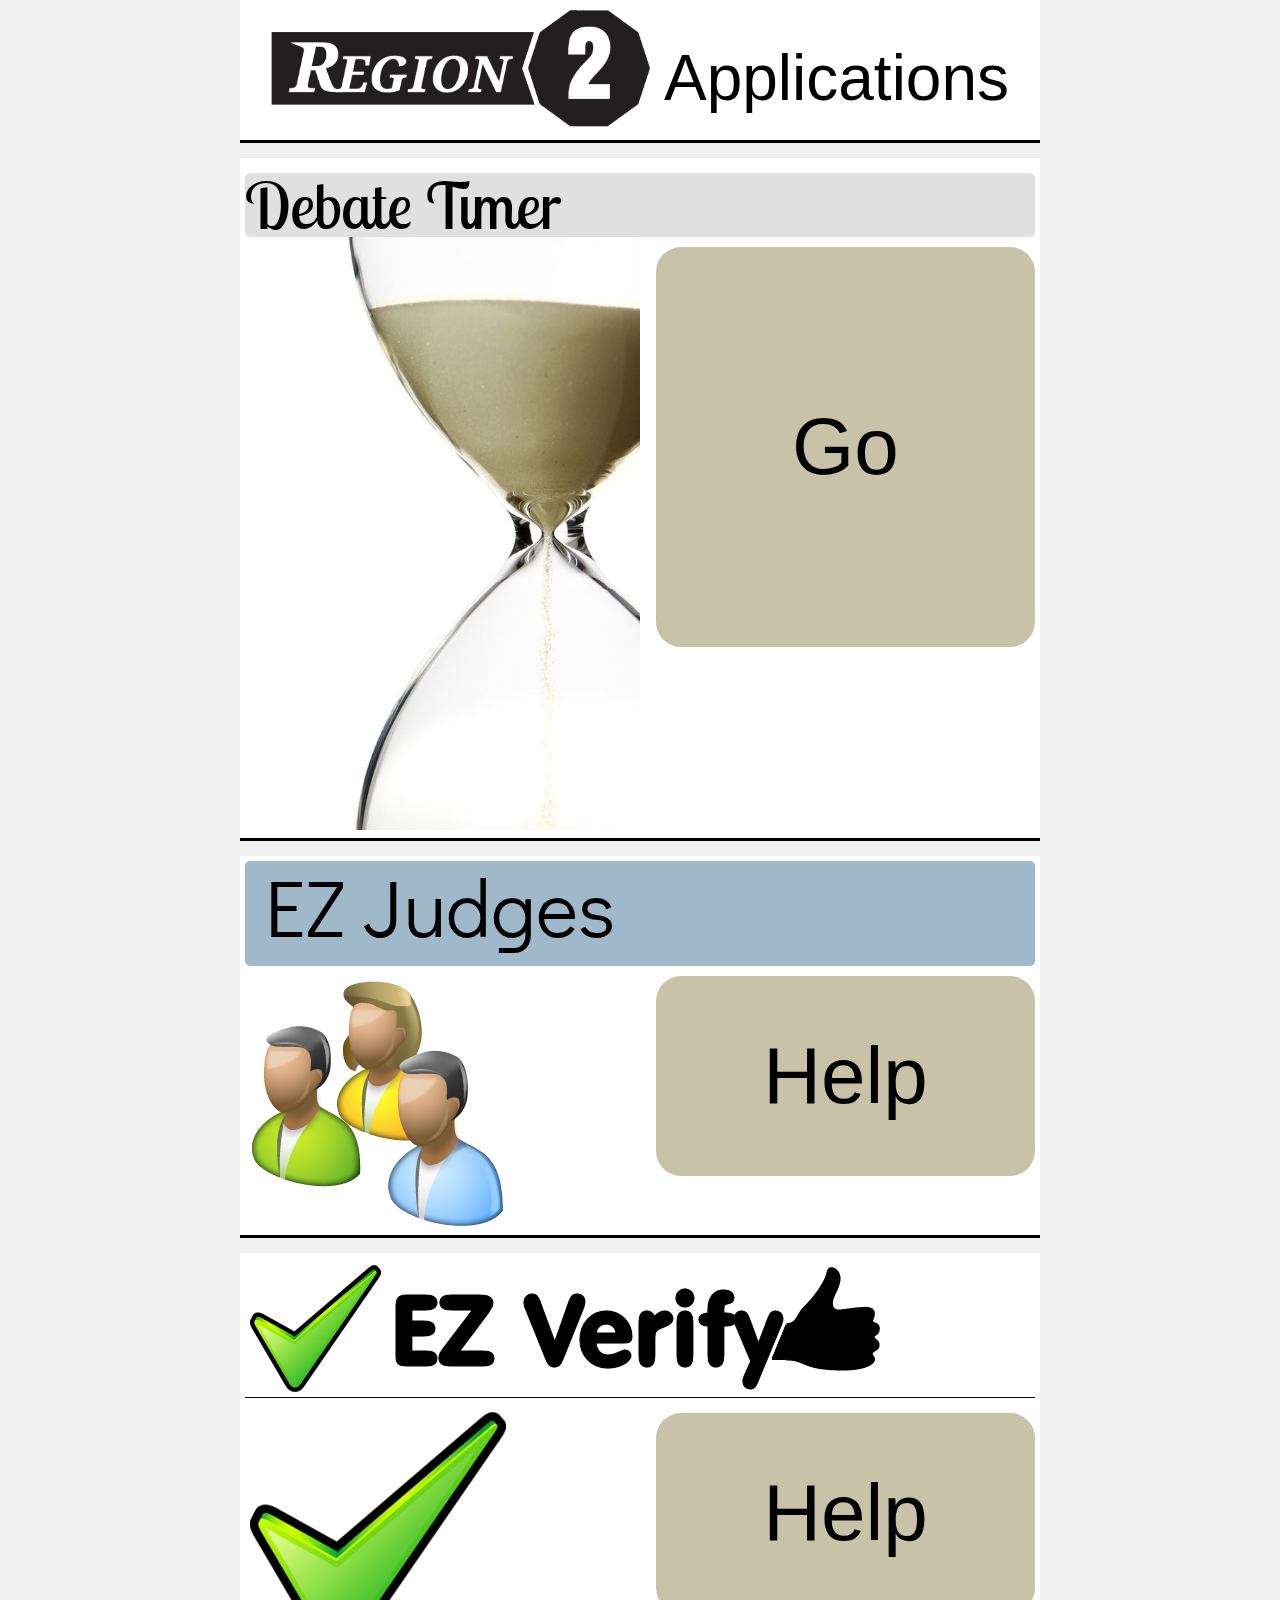
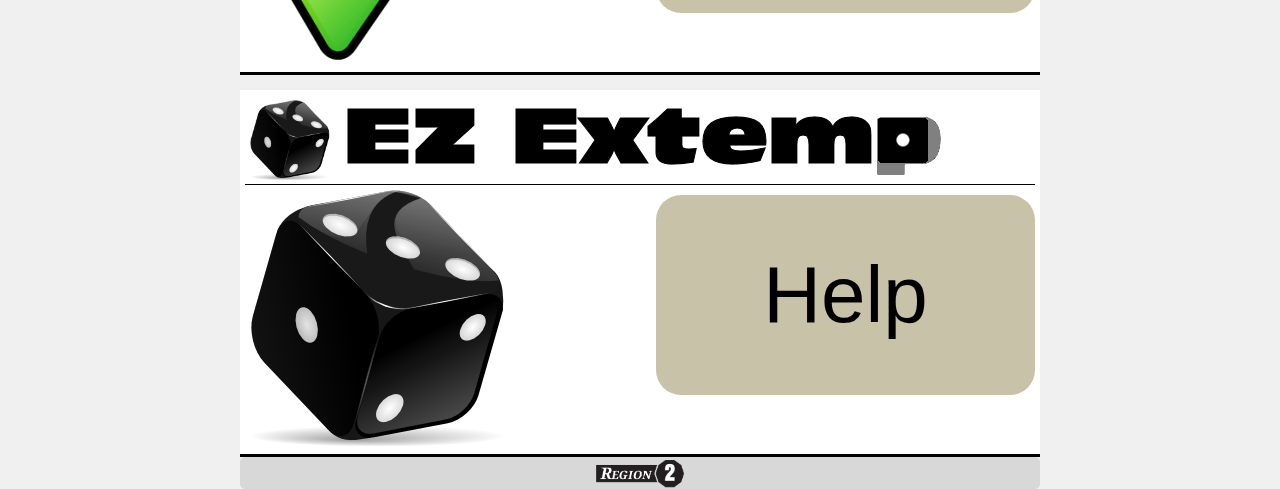
==== commit 6952b928: "added EZ Judges help.html" ====
--- a/index.html
+++ b/index.html
@@ -40,15 +40,6 @@
             <a href="./debate-timer/index.html" class="go">Go</a>
         </div>
 
-        <div class="image-go-container standard-container">
-            <div id="ezextemp-headline" class="headline" >
-                <img src="img/dice-256x256.png">
-                <img id="" src="img/ezextemp-logo.png" />
-            </div>
-            <img src="img/dice-256x256.png">
-            <a href="./ezextemp/help.html" class="go">Help</a>
-            </a>
-        </div>
 
         <div class="image-go-container standard-container">
             <div id="ezjudges-headline" class="headline">
@@ -69,6 +60,16 @@
             </a>
         </div>
 
+        <div class="image-go-container standard-container">
+            <div id="ezextemp-headline" class="headline" >
+                <img src="img/dice-256x256.png">
+                <img id="" src="img/ezextemp-logo.png" />
+            </div>
+            <img src="img/dice-256x256.png">
+            <a href="./ezextemp/help.html" class="go">Help</a>
+            </a>
+        </div>
+
         <div id="root-footer"></div>
     </div>
 
--- a/css/screen.css
+++ b/css/screen.css
@@ -100,28 +100,30 @@
   max-width: 800px;
   margin: auto;
   background-color: #f0f0f0;
-}
-
-/* line 51, ../sass/screen.scss */
+  font-family: Tahoma, Geneva, sans-serif;
+  font-size: 1.2em;
+}
+
+/* line 53, ../sass/screen.scss */
 header {
   font-family: Tahoma, Geneva, sans-serif;
-  font-size: 4em;
+  font-size: 4rem;
   padding-top: 10px;
   text-align: center;
   background-color: white;
   border-bottom: solid 3px;
 }
-/* line 58, ../sass/screen.scss */
+/* line 60, ../sass/screen.scss */
 header span {
   position: relative;
   bottom: 30px;
 }
-/* line 62, ../sass/screen.scss */
+/* line 64, ../sass/screen.scss */
 header img {
   max-height: 120px;
 }
 
-/* line 67, ../sass/screen.scss */
+/* line 69, ../sass/screen.scss */
 a {
   display: inline-block;
   color: black;
@@ -129,40 +131,47 @@
 }
 
 /* line 75, ../sass/screen.scss */
+ol {
+  line-height: 2em;
+  margin-left: 3em;
+  font-size: 1.1em;
+}
+
+/* line 83, ../sass/screen.scss */
 .standard-container {
   margin-top: 15px;
   border-bottom: solid 3px;
   background-color: white;
   padding: 5px;
 }
-/* line 80, ../sass/screen.scss */
+/* line 88, ../sass/screen.scss */
 .standard-container img {
   max-width: 50%;
 }
 
-/* line 85, ../sass/screen.scss */
+/* line 93, ../sass/screen.scss */
 .headline {
   background-color: rgba(216, 216, 216, 0.8);
   border-radius: 5px;
 }
 
-/* line 91, ../sass/screen.scss */
+/* line 99, ../sass/screen.scss */
 .image-go-container img {
   max-width: 50%;
   margin-left: 5px;
   margin-top: 5px;
 }
-/* line 97, ../sass/screen.scss */
+/* line 105, ../sass/screen.scss */
 .image-go-container .go {
   margin-top: 10px;
   line-height: 200px;
   width: 48%;
 }
 
-/* line 104, ../sass/screen.scss */
+/* line 112, ../sass/screen.scss */
 .go {
   margin-top: 10px;
-  font-size: 5em;
+  font-size: 5rem;
   width: 48%;
   text-align: center;
   vertical-align: top;
@@ -172,7 +181,7 @@
   cursor: pointer;
   line-height: 200px;
 }
-/* line 116, ../sass/screen.scss */
+/* line 124, ../sass/screen.scss */
 .go:hover {
   background-image: url('[data-uri]');
   background-size: 100%;
@@ -181,72 +190,133 @@
   background-image: radial-gradient(#ffffff, #b0a883);
 }
 
-/* line 124, ../sass/screen.scss */
+/* line 129, ../sass/screen.scss */
+.step {
+  padding: 5px;
+  border-radius: 50%;
+  background-color: grey;
+  color: white;
+  margin-right: 5px;
+}
+
+/* line 138, ../sass/screen.scss */
+.question-answer-container {
+  background-color: white;
+  border-radius: 10px;
+  padding-top: 5px;
+  padding-bottom: 10px;
+  margin-top: 10px;
+}
+/* line 144, ../sass/screen.scss */
+.question-answer-container p {
+  line-height: 120%;
+  margin-right: 10px;
+}
+
+/* line 149, ../sass/screen.scss */
+.question {
+  border-bottom: 1px solid;
+  padding-bottom: 5px;
+}
+
+/* line 153, ../sass/screen.scss */
+.question-ezjudges {
+  background-color: #9fb8ca;
+  padding-bottom: 5px;
+}
+
+/* line 164, ../sass/screen.scss */
 #debate-timer-container .go {
   line-height: 400px;
 }
 
-/* line 129, ../sass/screen.scss */
+/* line 169, ../sass/screen.scss */
 #debate-timer-headline {
   font-family: 'Lobster Two', cursive;
 }
 
-/* line 133, ../sass/screen.scss */
+/* line 173, ../sass/screen.scss */
 #ezextemp-headline {
   background-color: white;
   border-bottom: solid 1px;
   border-radius: 0;
 }
-/* line 137, ../sass/screen.scss */
+/* line 177, ../sass/screen.scss */
 #ezextemp-headline img {
   max-height: 80px;
   max-width: 100%;
 }
 
-/* line 144, ../sass/screen.scss */
+/* line 184, ../sass/screen.scss */
 #ezjudges-headline {
   background-color: #9fb8ca;
   padding: 5px 0 20px 20px;
   border-radius: 5px;
 }
-/* line 149, ../sass/screen.scss */
+/* line 189, ../sass/screen.scss */
+#ezjudges-headline img {
+  max-height: 100px;
+}
+/* line 192, ../sass/screen.scss */
 #ezjudges-headline span {
-  font-size: 5em;
+  font-size: 5rem;
   font-family: 'Didact Gothic', sans-serif;
   vertical-align: top;
 }
 
-/* line 158, ../sass/screen.scss */
+/* line 201, ../sass/screen.scss */
 #ezverify-headline {
   background-color: white;
   border-bottom: solid 1px;
   border-radius: 0;
   margin-bottom: 5px;
 }
-/* line 163, ../sass/screen.scss */
+/* line 206, ../sass/screen.scss */
 #ezverify-headline img {
   max-height: 131px;
   max-width: 100%;
 }
 
-/* line 174, ../sass/screen.scss */
+/* line 216, ../sass/screen.scss */
+h1, h2, h3, h4, h5, p, ul, ol {
+  margin-top: 10px;
+}
+
+/* line 220, ../sass/screen.scss */
 h1 {
-  font-size: 4em;
-}
-
-/* line 177, ../sass/screen.scss */
+  font-size: 4rem;
+}
+
+/* line 223, ../sass/screen.scss */
 h2 {
-  font-size: 3em;
-}
-
-/* line 186, ../sass/screen.scss */
+  font-size: 3rem;
+  margin-left: 12px;
+}
+
+/* line 228, ../sass/screen.scss */
+h3 {
+  font-size: 2.25rem;
+  margin-left: 24px;
+}
+
+/* line 232, ../sass/screen.scss */
+h4 {
+  font-size: 1.5rem;
+  margin-left: 36px;
+}
+
+/* line 236, ../sass/screen.scss */
+p {
+  margin-left: 48px;
+}
+
+/* line 247, ../sass/screen.scss */
 footer {
   background-color: #d8d8d8;
   border-radius: 5px;
   text-align: center;
-  margin-top: 10px;
-}
-/* line 192, ../sass/screen.scss */
+}
+/* line 253, ../sass/screen.scss */
 footer img {
   height: 28px;
   position: relative;
